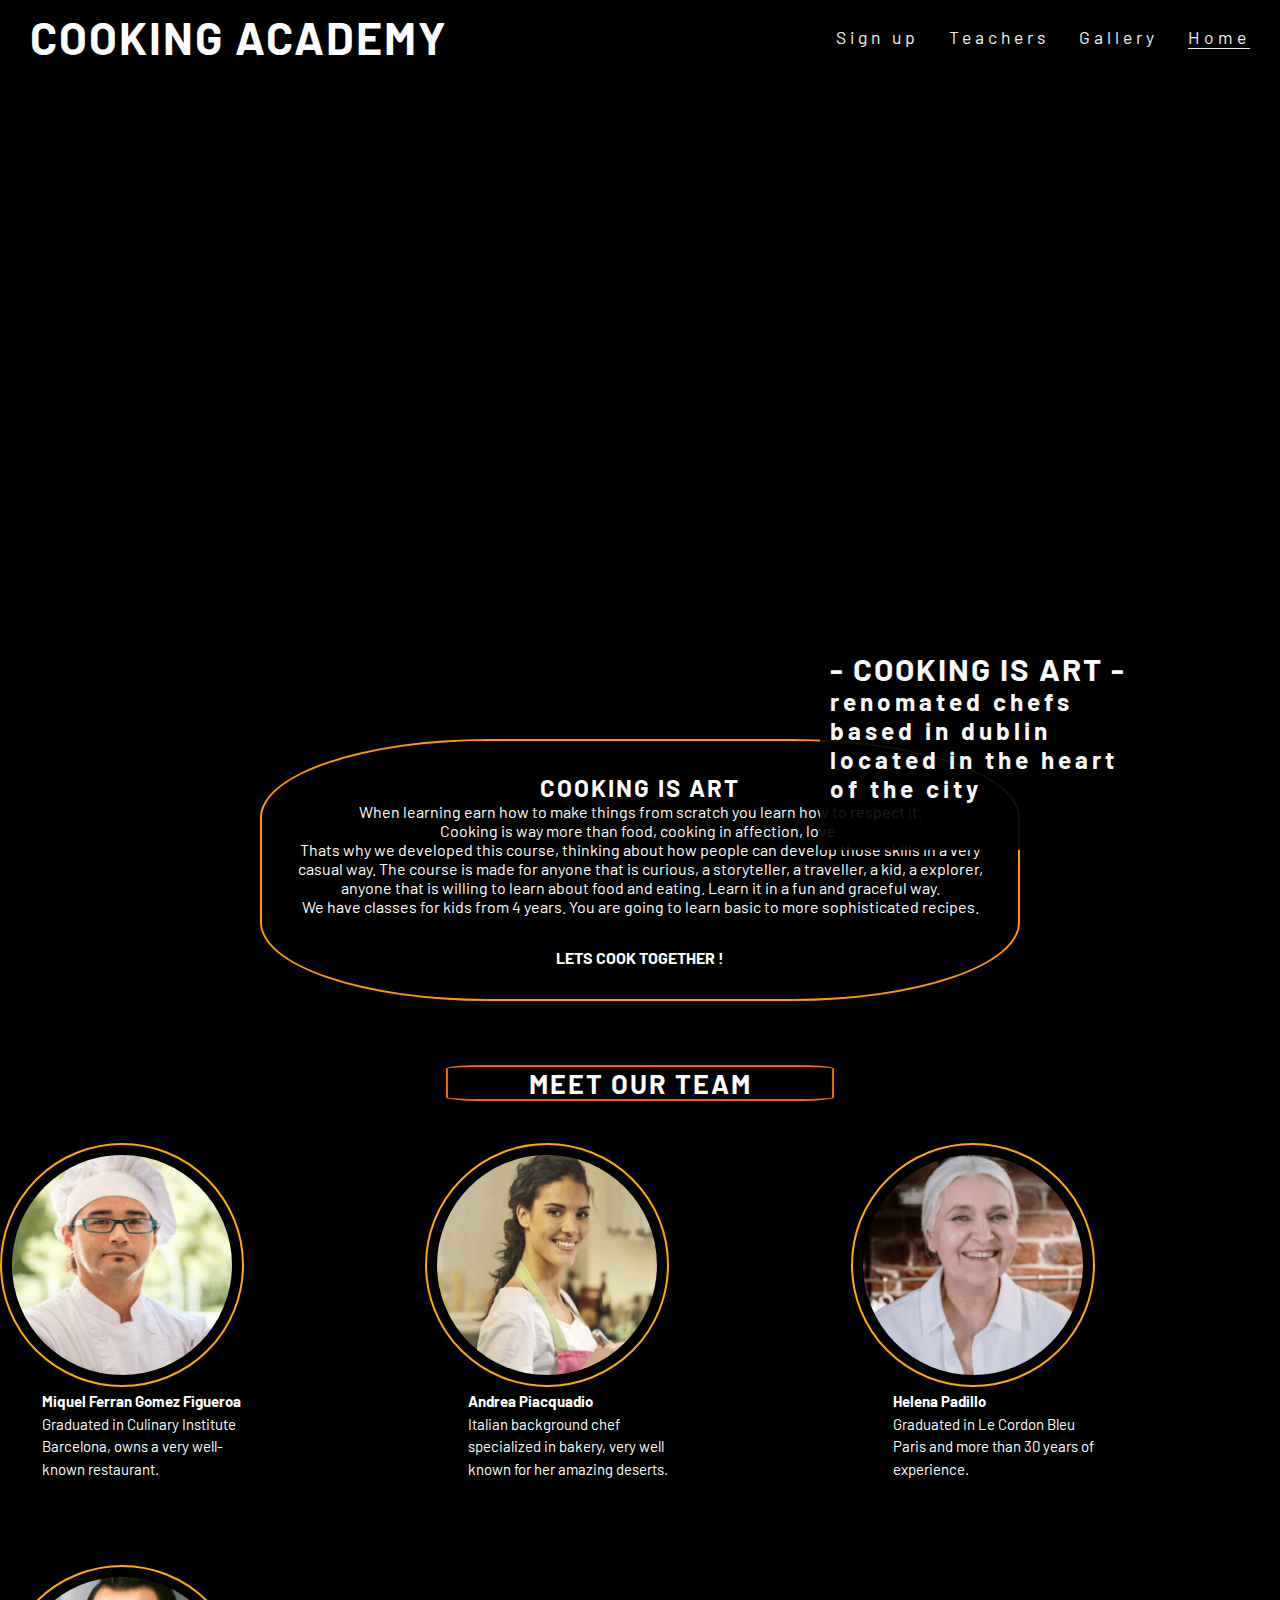
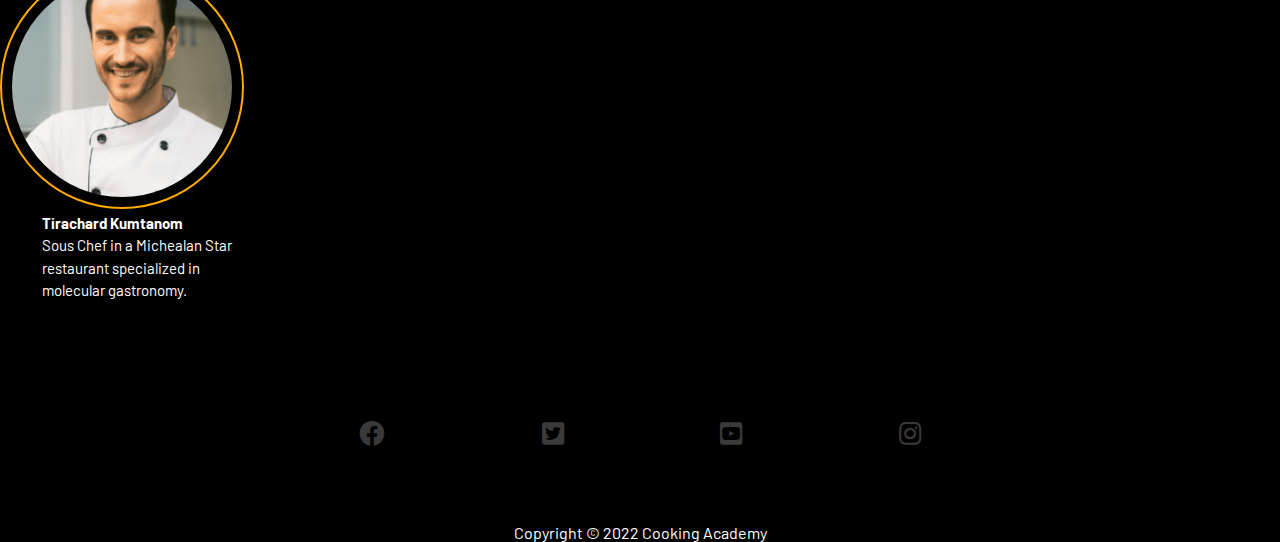
==== index.html @ 2762f679 "Cleaning up my code, removing spaces and tags that are not bing used." ====
<!DOCTYPE html>
<html lang="en">
<head>
    <meta charset="UTF-8">
    <meta http-equiv="X-UA-Compatible" content="IE=edge">
    <meta name="viewport" content="width=device-width, initial-scale=1.0">
    <meta name="description" content="Culinary school for people in Dublin, Ireland who are interested in cooking">
    <meta name="keywords" content="cooking, cook, passion for cooking, ireland, dublin">
    <link rel="stylesheet" href="assets/css/style.css">
    <link rel="stylesheet" href="https://cdnjs.cloudflare.com/ajax/libs/font-awesome/5.9.0/css/all.min.css">
    <link rel="icon" href="assets/Images/chef.png" type="image/x-icon">
    <title>Cooking Academy</title>
</head>
<body>
      <!-- Header containing nav bar -->
    <header>
        <a href="index.html">

            <h1 id="logo">Cooking Academy </h1>
        </a>
        <nav>
            <ul id="menu">
                <li>
                    <a class="active" href="index.html">Home</a>
                </li>
                <li>
                    <a href="gallery.html">Gallery</a>
                </li>
                <li>
                    <a href="#chefs">Teachers</a>
                </li>
                <li>
                    <a href="form.html">Sign up</a>
                </li>
            </ul>
        </nav>
    </header>
    <!-- Hero Image,main background and cover text  -->
    <section id="background-outer">
        <div id="background"></div>
        <div id="cover-text">
            <h2>- Cooking is art -</h2>
            <h3>renomated chefs based in dublin</h3>
            <h3> located in the heart of the city</h3>
        </div>
    </section>
    <hr>
    <!-- Reasons -->
    <section id="reasons">
        <div class="reasons">
           <div class="reasonscontent">
              <h2>Cooking is art </h2>
              <p>When learning earn how to make things from scratch you learn how to respect it.<p>Cooking is way more than food, cooking in affection, love. </p>
              Thats why we developed
              this course, thinking about how people can develop those skills in a very casual way. The course is made for anyone that is curious, a storyteller, a traveller, a kid, a explorer, anyone that is willing to learn about food and eating. Learn it in a fun and
              graceful way. <p> We have classes for kids from 4 years. You are going to learn basic to more
              sophisticated recipes.
              <div class="reasonsbig"> Lets cook together ! </div>
              </p></p>
           </div>
           <div class="reasonsbutton">
        </div>
     </section>
<!-- Chefs Section -->
        <div class="chefs"></div>
        <div class="teamgreeting"><h2>Meet Our Team </h2></div>
        <section id="chefs"> 
            <div class="chef-1">
            <img class="chefs-image" src="assets/Images/chefmiguel.webp" alt="A picture of mand that is chef">
            <figcaption>
                <p><strong> Miquel Ferran Gomez Figueroa </strong></p>
                <p> Graduated in Culinary Institute Barcelona, owns a very well-known restaurant. </p>
            </figcaption>
            </div>
            <div class="chef-2">
                <img class="chefs-image" src="assets/Images/chefandrea.webp" alt="A picture of lady chef">
                <figcaption> 
                    <p><strong> Andrea Piacquadio </strong></p>
                    <p class="chef-background"> Italian background chef specialized in bakery, very well known for her amazing deserts.</p>
                </figcaption>
            </div>
            <div class="chef-3">
                <img class="chefs-image"  src="assets/Images/chefhelena.webp" alt="A picture of lady that is a chef">
                <figcaption>
                    <p><strong> Helena Padillo </strong></p>
                    <p> Graduated in Le Cordon Bleu Paris and more than 30 years of experience.</p>
                </figcaption>
            </div>
            <div class="chef-4">
                <img class="chefs-image" src="assets/Images/cheftirard.webp" alt="A picture of male that is a chef">
                <figcaption>
                    <p> <strong> Tirachard Kumtanom </strong></p>
                    <p>Sous Chef in a Michealan Star restaurant specialized in molecular gastronomy.</p>
                </figcaption>
            </div>
    </section>
<!-- Footer -->
        <footer>
            <ul class="social-networks">
                <li>
                    <a href="https://facebook.com" target="_blank" rel="noopener"
                        aria-label="Visit our Facebook page (opens in a new tab)"><i class="fab fa-facebook"></i></a>
                </li>
                <li>
                    <a href="https://twitter.com" target="_blank" rel="noopener"
                        aria-label="Visit our Twitter page (opens in a new tab)"><i
                            class="fab fa-twitter-square"></i></a>
                </li>
                <li>
                    <a href="https://youtube.com" target="_blank" rel="noopener"
                        aria-label="Visit our YouTube page (opens in a new tab)"><i
                            class="fab fa-youtube-square"></i></a>
                </li>
                <li>
                    <a href="https://instagram.com" target="_blank" rel="noopener"
                        aria-label="Visit our Instagram page (opens in a new tab)"><i class="fab fa-instagram"></i></a>
                </li>
            </ul>
            <div class="copyright">
                Copyright © 2022 Cooking Academy </div>
        </footer>
</body>
</html>
---- assets/css/style.css ----
@import url('https://fonts.googleapis.com/css2?family=Barlow:ital,wght@0,300;1,200&family=PT+Sans&display=swap');

* {
    margin: 0;
    padding: 0;
    border: none;
}
body {
    font-family: Barlow, sans-serif;
    font-weight: 400;
    background-color: black;
}
h1 {
    font-family: Barlow, sans-serif;
    text-transform: uppercase;
    letter-spacing: 2px;
    color: white;
}
h2 {
    font-family: Barlow, sans-serif;
    text-transform: uppercase;
    letter-spacing: 2px;
    color: white;

}

#logo {
    float: left;
    font-size: 280%;
    margin-left: 30px;
    clear: both;
}

#menu,
#logo {
    line-height: 75px;


}

#menu {
    font-size: 110%;
    letter-spacing: 4px;
    color: rgb(243, 244, 244);
}

#menu li {
    float: right;
    list-style-type: none;
    margin-right: 30px;
}

#menu a {
    text-decoration: none;
    color: inherit;
}

#menu a:hover {
    padding: 10px 15px;
    font-size: 20px;
    text-align: center;
    cursor: pointer;
    color: #fff;
    background-color: #9ca7a3;
    border: none;
    border-radius: 5px;
    box-shadow: 0 5px rgb(162, 155, 155);
}

.active {
    border-bottom: 1px solid rgb(245, 237, 237);
}

/*background image */

#background-outer {
    overflow: hidden;
    height: 600px;
    width: 100%;
}


/* text box for background-image */

#cover-text,
#cover-text h2 {
    color: rgb(249, 249, 249);

}

#background {
    height: 500px;
    width: 100%;
    background: url(/assets/Images/cover.webp) no-repeat center;
    background-size: cover;

    /* effects for the background */
    animation-name: hero-zoom;
    animation-duration: 20s;
    animation-fill-mode: forwards;
}

/* creates the level of zoom for hero image */
@keyframes hero-zoom {
    from {
        transform: scale(1);
    }

    to {
        transform: scale(1.5);
    }
}

#cover-text {
    font-size: 130%;
    font-family: Barlow, sans-serif;
    text-transform: none;
    letter-spacing: 4px;

    width: 300px;
    height: 200px;

    padding-top: 10px;
    padding-left: 10px;

    background-color: rgba(0, 0, 0, 0.9);

    bottom: 50px;
    right: 150px;

    position: absolute;
}

/*Reasons Description of the website */


#reasons {
    background-size: cover;
}
.reasons {
    background-color: rgba(44, 52, 60,);
    color: rgb(255, 255, 255);
    padding: 4rem;
    text-align: center;
    display: flex;
    align-content: center;
    justify-content:center;
}
.reasonscontent {
    max-width: 60%;
    background-color: rgba(0, 0, 0, 0.9);
    border: 2px solid rgb(255, 153, 0);
    padding: 2rem;
    align-self: center;
    border-radius: 30%;
}
.reasonsbig {
    font-weight: bold;
     display: block;
     margin-top: 2rem;
     text-transform:uppercase;
}
.reasonsbutton {

    align-self: center;
    background-color: #e27100;
    font-weight: bold;
    flex-direction: column;
}
.signupbutton {
    background-color: #ff9100;
    text-align: center;
    width: 100%;
    justify-content: center;
    border-radius: 5px;
    display: flex;
    margin-bottom: 10%;
    color: #fff;
    font-size: 40px;
    letter-spacing: 4px;
    color: rgb(243, 244, 244);
    text-decoration: none;
    text-transform: capitalize;
}
.signupbutton:hover {
padding: 10px 15px;
    font-size: 20px;
    text-align: center;
    cursor: pointer;
    color: #fff;
    background-color: #ec6a00;
    border: none;
    border-radius: 5px;
    box-shadow: 0 5px rgb(162, 155, 155);
}
/*Teachers */
.teamgreeting {
    clear: both;
    text-align: center;
    font-size: large;  
    color: #fff;
    border: 2px solid #ec6a00;
    width: 30%;
    margin-left: auto;
    margin-right: auto;
    border-radius: 10%;
}
.chef-1,
.chef-2,
.chef-3,
.chef-4 {
    display: inline-block;
    width: 33%;

}
.chefs-image {
    clear: both;
    height: 220px;
    width: 220px;
    border: 2px solid #ffaa00;
    border-radius: 50%;
    background-color: rgb(0, 0, 0);
    padding: 10px;
    margin-top: 10%;
}
figcaption {
    display: inline-block;
    font-size: 15px;
    line-height: 1.5;
    color: white;
    width: 50%;
    margin-left: 10%;
    margin-right: 10%;
    margin-bottom: 10%;
}
.chefs-image:hover {
    transform: scale(1.1);
}
/*footer */
footer {
    text-align: center;
}
.copyright {
    color: whitesmoke;
}
#linha-vertical {
    height: 200px;
    border-right: 1px solid red;
}
.social-networks {
    text-align: center;
}
.social-networks>li {
    display: inline;
}
.social-networks i {
    font-size: 160%;
    margin: 1%;
    padding: 5%;
    color: #3a3a3a;
}
.copyright {
    color: white;
}
/*form */
form {
    clear: both;
    background-image: url('/assets/Images/chefplatingwithsmoke.png');
    background-size: cover;
    background-position: center;
    display: flex;
    flex-direction: column;
    justify-content: center;
    align-items: left;
    background-color: #fff;
    padding: 3rem;

}
.contact-form {
    flex-direction: column;
    border: none;
    border-radius: 50px;
    padding: 20px;
    font-size: 30px;
    color: #ffffff;
    font-weight: bold;
    border: solid 3px #e27100;
    width: 70%;
}
input,
text {
    margin: 0.6rem 0;
    padding: 0.8rem 1.2rem;
    border: none;
    border-radius: 10px;
    box-shadow: 1px 1px 6px #0000001c;
    font-size: 0.8rem;
}
.submit-button button {
    width: 100%;
    margin-top: 2.5rem;
    border: none;
    background-color: #ffb909;
    padding: 0.62rem;
    border-radius: 5px;
    cursor: pointer;
}
.submit-button button:hover {
    background-color: #fffffff1;
}
.submit-button:hover {
    background-color: #ffb909;
    color: #ffffff;
}
#comment {
    width: 60%;
    height: 80%;
    margin-top: 20px;
}
/*images for gallery*/
#photos {
    clear: both;
    column-count: 4;
    display: inline-block;
    text-align: center;
}
#photos img {
    width: 80%;
}
/* Contact page textblock media query for mobile wider than 375px */
@media only screen and (max-width: 1064px) {
    .contact-form {
        width: 250px;
        display: flex;
        flex-direction: column;
    }
.reasonscontent {
    margin-top: 45%;
    min-width: 80vw;
    flex-direction: column;
}
.reasons button {
    min-width: 40%;
    flex-direction: column;
}
}
@media (max-width: 800px) {
    #photos {
        flex-direction: column;
        display: flex;
    }
}
@media screen and (max-width: 1200px) {
    #descriptionchef {
        display: flex;
        width: 65%;
        height: 1200px;
        margin: 0 auto;
        flex-direction: column;
    }
    #welcome {
        padding: 30px 0;
        margin: 0;
    }
    #um {
        width: 100%;
        float: left;
        padding: 0;
    }
    hr {
        display: none;
    }
}
@media screen and (max-width: 950px) {

    #menu {
        clear: left;
        float: left;
        margin-left: 30px;
        margin-bottom: 20px;
        line-height: 25px;
    }
}
@media screen and (max-width: 670px) {
    #cover-text {
        bottom: 20px;
        right: 0;
    }
    .chef-1,
    .chef-2,
    .chef-3,
    .chef-4 {
        width: 70%;
        }
    figcaption {
        width: 70%;
        display: inline;
    }
.reasons {
    min-width: 90vw;
    padding: 2%;
    margin-top: 0;
    padding: 10%;
    flex-direction: column;
}
.reasonscontent h2 {
    font-size: 1.1rem;
    font-weight: 400;
    flex-direction: column;
}
.reasonscontent p {
    display: block;
    font-size: 1.2rem;
}
.reasons button {
    max-width: 95vw;
}
.teamgreeting {
    width: auto;
}
}
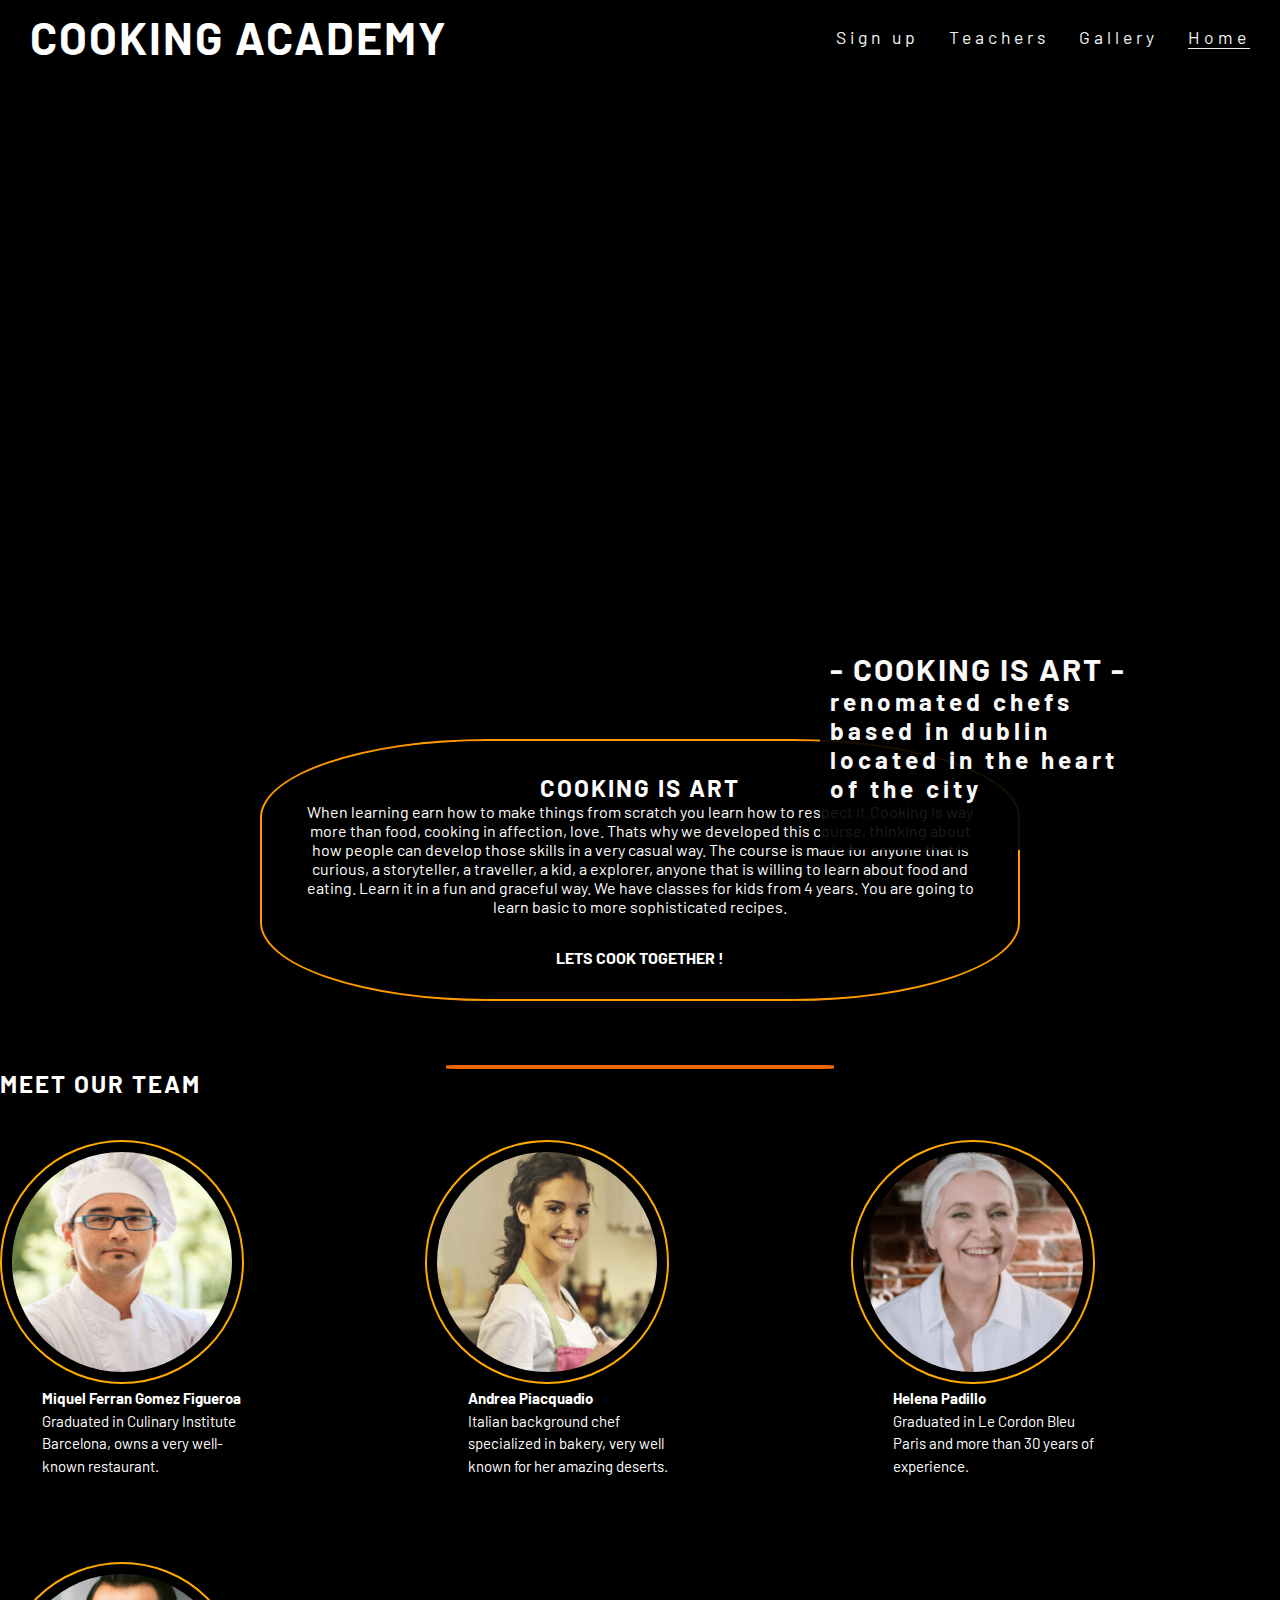
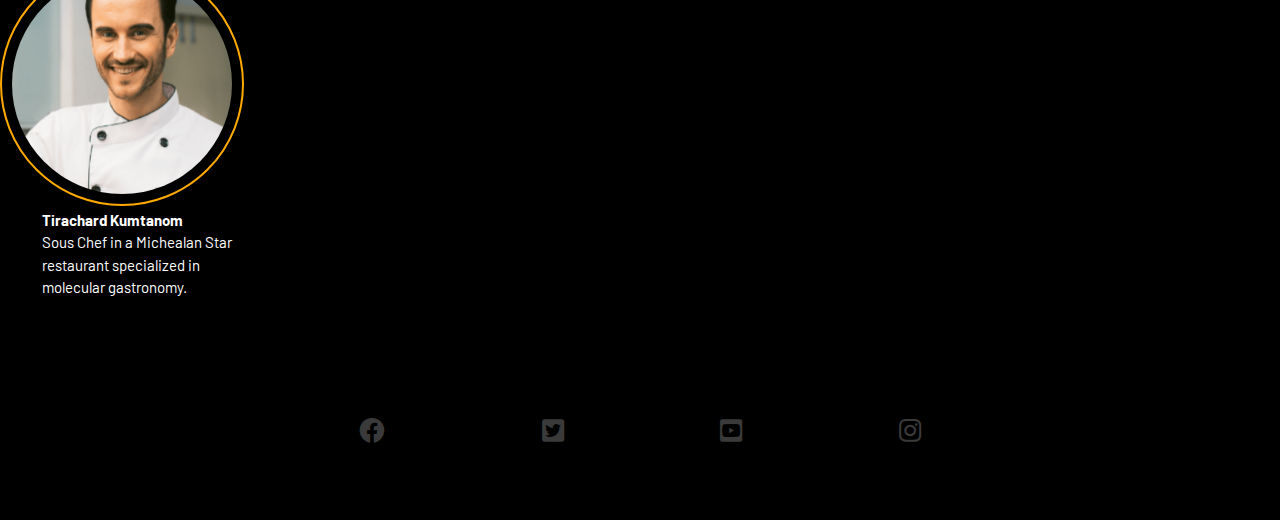
==== commit 8a040aca: "Fixing error that appeared on Nu Html Checker" ====
--- a/index.html
+++ b/index.html
@@ -50,48 +50,56 @@
         <div class="reasons">
            <div class="reasonscontent">
               <h2>Cooking is art </h2>
-              <p>When learning earn how to make things from scratch you learn how to respect it.<p>Cooking is way more than food, cooking in affection, love. </p>
-              Thats why we developed
-              this course, thinking about how people can develop those skills in a very casual way. The course is made for anyone that is curious, a storyteller, a traveller, a kid, a explorer, anyone that is willing to learn about food and eating. Learn it in a fun and
-              graceful way. <p> We have classes for kids from 4 years. You are going to learn basic to more
-              sophisticated recipes.
+              <p>When learning earn how to make things from scratch you learn how to respect it.Cooking is way more than food, cooking in affection, love. 
+              Thats why we developed  this course, thinking about how people can develop those skills in a very casual way. The course is made for anyone that is curious, a storyteller, a traveller, a kid, a explorer, anyone that is willing to learn about food and eating. Learn it in a fun and
+              graceful way. We have classes for kids from 4 years. You are going to learn basic to more
+              sophisticated recipes. </p>
               <div class="reasonsbig"> Lets cook together ! </div>
-              </p></p>
            </div>
            <div class="reasonsbutton">
         </div>
+    </div>
      </section>
 <!-- Chefs Section -->
         <div class="chefs"></div>
-        <div class="teamgreeting"><h2>Meet Our Team </h2></div>
         <section id="chefs"> 
+            <div class="teamgreeting"></div> <h2>Meet Our Team </h2>
             <div class="chef-1">
+                <figure>
             <img class="chefs-image" src="assets/Images/chefmiguel.webp" alt="A picture of mand that is chef">
             <figcaption>
                 <p><strong> Miquel Ferran Gomez Figueroa </strong></p>
                 <p> Graduated in Culinary Institute Barcelona, owns a very well-known restaurant. </p>
             </figcaption>
+         </figure>
             </div>
             <div class="chef-2">
+                <figure>
                 <img class="chefs-image" src="assets/Images/chefandrea.webp" alt="A picture of lady chef">
                 <figcaption> 
                     <p><strong> Andrea Piacquadio </strong></p>
                     <p class="chef-background"> Italian background chef specialized in bakery, very well known for her amazing deserts.</p>
                 </figcaption>
+            </figure>
+
             </div>
             <div class="chef-3">
+                <figure>
                 <img class="chefs-image"  src="assets/Images/chefhelena.webp" alt="A picture of lady that is a chef">
                 <figcaption>
                     <p><strong> Helena Padillo </strong></p>
                     <p> Graduated in Le Cordon Bleu Paris and more than 30 years of experience.</p>
                 </figcaption>
+            </figure>
             </div>
             <div class="chef-4">
+                <figure>
                 <img class="chefs-image" src="assets/Images/cheftirard.webp" alt="A picture of male that is a chef">
                 <figcaption>
                     <p> <strong> Tirachard Kumtanom </strong></p>
                     <p>Sous Chef in a Michealan Star restaurant specialized in molecular gastronomy.</p>
-                </figcaption>
+                </figcaption> 
+                </figure>
             </div>
     </section>
 <!-- Footer -->
@@ -116,8 +124,7 @@
                         aria-label="Visit our Instagram page (opens in a new tab)"><i class="fab fa-instagram"></i></a>
                 </li>
             </ul>
-            <div class="copyright">
-                Copyright © 2022 Cooking Academy </div>
+            
         </footer>
 </body>
 </html>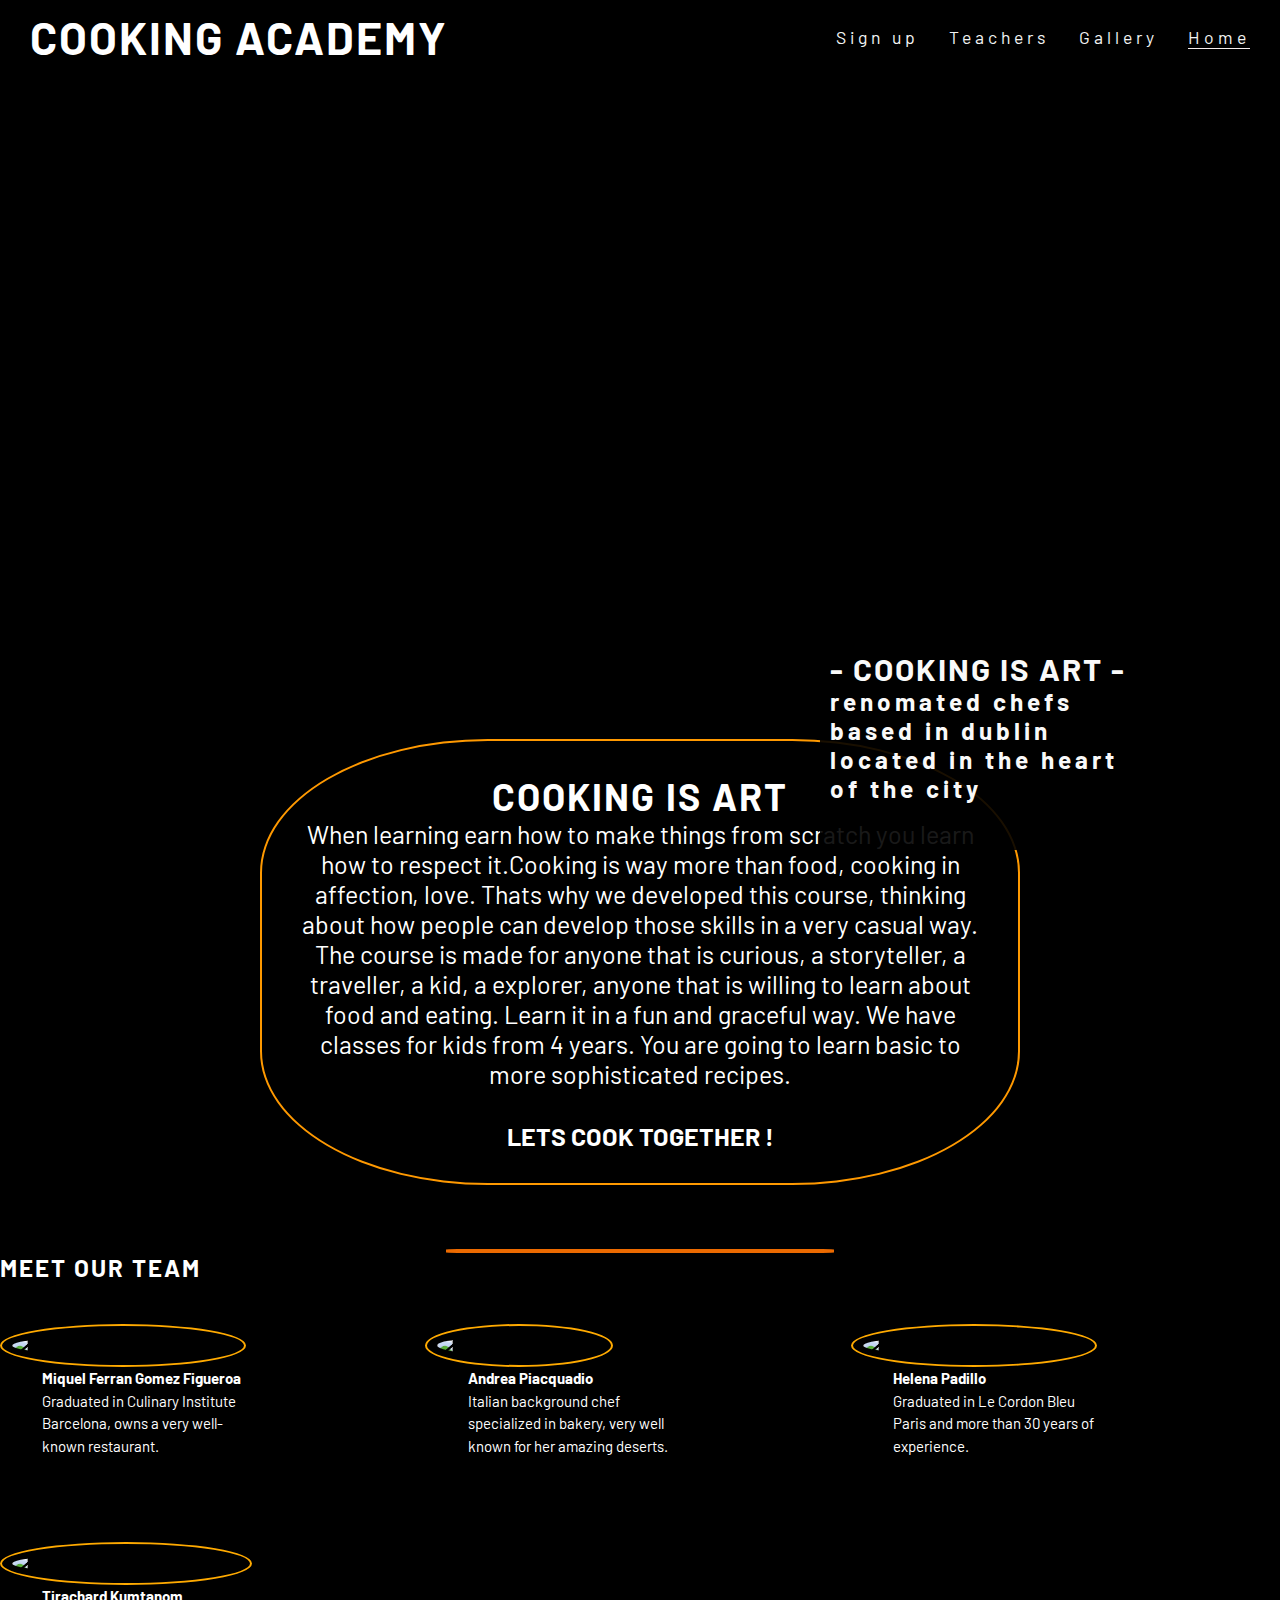
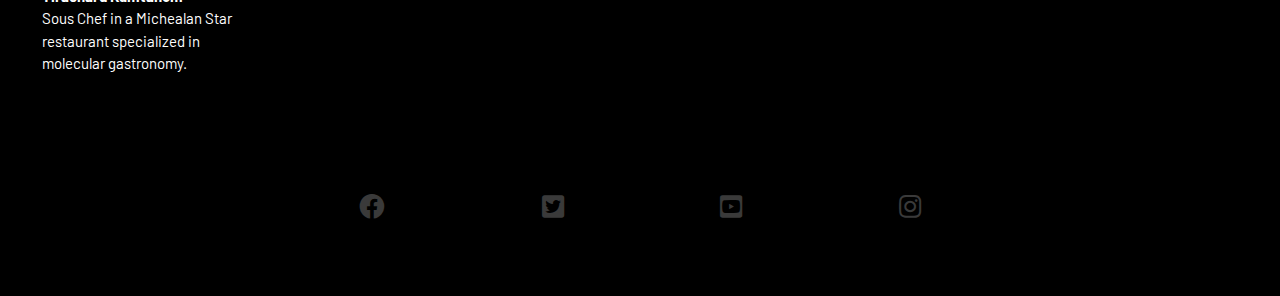
==== commit 4799a291: "Fixing chefs relative path" ====
--- a/index.html
+++ b/index.html
@@ -66,7 +66,7 @@
             <div class="teamgreeting"></div> <h2>Meet Our Team </h2>
             <div class="chef-1">
                 <figure>
-            <img class="chefs-image" src="assets/Images/chefmiguel.webp" alt="A picture of mand that is chef">
+            <img class="chefs-image" src="assets/images/chefmiguel.webp" alt="A picture of mand that is chef">
             <figcaption>
                 <p><strong> Miquel Ferran Gomez Figueroa </strong></p>
                 <p> Graduated in Culinary Institute Barcelona, owns a very well-known restaurant. </p>
@@ -75,7 +75,7 @@
             </div>
             <div class="chef-2">
                 <figure>
-                <img class="chefs-image" src="assets/Images/chefandrea.webp" alt="A picture of lady chef">
+                <img class="chefs-image" src="assets/images/chefandrea.webp" alt="A picture of lady chef">
                 <figcaption> 
                     <p><strong> Andrea Piacquadio </strong></p>
                     <p class="chef-background"> Italian background chef specialized in bakery, very well known for her amazing deserts.</p>
@@ -85,7 +85,7 @@
             </div>
             <div class="chef-3">
                 <figure>
-                <img class="chefs-image"  src="assets/Images/chefhelena.webp" alt="A picture of lady that is a chef">
+                <img class="chefs-image"  src="assets/images/chefhelena.webp" alt="A picture of lady that is a chef">
                 <figcaption>
                     <p><strong> Helena Padillo </strong></p>
                     <p> Graduated in Le Cordon Bleu Paris and more than 30 years of experience.</p>
@@ -94,7 +94,7 @@
             </div>
             <div class="chef-4">
                 <figure>
-                <img class="chefs-image" src="assets/Images/cheftirard.webp" alt="A picture of male that is a chef">
+                <img class="chefs-image" src="assets/images/cheftirard.webp" alt="A picture of male that is a chef">
                 <figcaption>
                     <p> <strong> Tirachard Kumtanom </strong></p>
                     <p>Sous Chef in a Michealan Star restaurant specialized in molecular gastronomy.</p>
--- a/assets/css/style.css
+++ b/assets/css/style.css
@@ -21,40 +21,31 @@
     text-transform: uppercase;
     letter-spacing: 2px;
     color: white;
-
-}
-
+}
 #logo {
     float: left;
     font-size: 280%;
     margin-left: 30px;
     clear: both;
 }
-
 #menu,
 #logo {
     line-height: 75px;
-
-
-}
-
+}
 #menu {
     font-size: 110%;
     letter-spacing: 4px;
     color: rgb(243, 244, 244);
 }
-
 #menu li {
     float: right;
     list-style-type: none;
     margin-right: 30px;
 }
-
 #menu a {
     text-decoration: none;
     color: inherit;
 }
-
 #menu a:hover {
     padding: 10px 15px;
     font-size: 20px;
@@ -66,85 +57,66 @@
     border-radius: 5px;
     box-shadow: 0 5px rgb(162, 155, 155);
 }
-
 .active {
     border-bottom: 1px solid rgb(245, 237, 237);
 }
-
 /*background image */
-
 #background-outer {
     overflow: hidden;
     height: 600px;
     width: 100%;
 }
-
-
 /* text box for background-image */
 
 #cover-text,
 #cover-text h2 {
     color: rgb(249, 249, 249);
-
-}
-
+}
 #background {
     height: 500px;
     width: 100%;
-    background: url(/assets/Images/cover.webp) no-repeat center;
+    background: url(../images/cover.webp) no-repeat center;
     background-size: cover;
-
     /* effects for the background */
     animation-name: hero-zoom;
     animation-duration: 20s;
     animation-fill-mode: forwards;
 }
-
 /* creates the level of zoom for hero image */
 @keyframes hero-zoom {
     from {
         transform: scale(1);
     }
-
     to {
         transform: scale(1.5);
     }
 }
-
 #cover-text {
     font-size: 130%;
     font-family: Barlow, sans-serif;
     text-transform: none;
     letter-spacing: 4px;
-
     width: 300px;
     height: 200px;
-
     padding-top: 10px;
     padding-left: 10px;
-
     background-color: rgba(0, 0, 0, 0.9);
-
     bottom: 50px;
     right: 150px;
-
     position: absolute;
 }
-
 /*Reasons Description of the website */
-
-
 #reasons {
     background-size: cover;
 }
 .reasons {
-    background-color: rgba(44, 52, 60,);
     color: rgb(255, 255, 255);
     padding: 4rem;
     text-align: center;
     display: flex;
     align-content: center;
     justify-content:center;
+    font-size: 25px;
 }
 .reasonscontent {
     max-width: 60%;
@@ -153,12 +125,14 @@
     padding: 2rem;
     align-self: center;
     border-radius: 30%;
+    font-size: 25px;
 }
 .reasonsbig {
     font-weight: bold;
      display: block;
      margin-top: 2rem;
      text-transform:uppercase;
+     font-size: 25px;
 }
 .reasonsbutton {
 
@@ -211,7 +185,6 @@
 .chef-4 {
     display: inline-block;
     width: 33%;
-
 }
 .chefs-image {
     clear: both;
@@ -240,9 +213,6 @@
 footer {
     text-align: center;
 }
-.copyright {
-    color: whitesmoke;
-}
 #linha-vertical {
     height: 200px;
     border-right: 1px solid red;
@@ -259,28 +229,22 @@
     padding: 5%;
     color: #3a3a3a;
 }
-.copyright {
-    color: white;
-}
 /*form */
 form {
     clear: both;
-    background-image: url('/assets/Images/chefplatingwithsmoke.png');
+    background-image: url('../images/chefplatingwithsmoke.png');
     background-size: cover;
     background-position: center;
     display: flex;
     flex-direction: column;
     justify-content: center;
-    align-items: left;
     background-color: #fff;
     padding: 3rem;
-
 }
 .contact-form {
     flex-direction: column;
     border: none;
     border-radius: 50px;
-    padding: 20px;
     font-size: 30px;
     color: #ffffff;
     font-weight: bold;
@@ -330,7 +294,6 @@
 /* Contact page textblock media query for mobile wider than 375px */
 @media only screen and (max-width: 1064px) {
     .contact-form {
-        width: 250px;
         display: flex;
         flex-direction: column;
     }
@@ -348,6 +311,7 @@
     #photos {
         flex-direction: column;
         display: flex;
+        padding-bottom: 5px
     }
 }
 @media screen and (max-width: 1200px) {
@@ -372,7 +336,6 @@
     }
 }
 @media screen and (max-width: 950px) {
-
     #menu {
         clear: left;
         float: left;
@@ -391,10 +354,11 @@
     .chef-3,
     .chef-4 {
         width: 70%;
+        display: grid;
         }
     figcaption {
         width: 70%;
-        display: inline;
+        
     }
 .reasons {
     min-width: 90vw;
@@ -404,13 +368,11 @@
     flex-direction: column;
 }
 .reasonscontent h2 {
-    font-size: 1.1rem;
     font-weight: 400;
     flex-direction: column;
 }
 .reasonscontent p {
     display: block;
-    font-size: 1.2rem;
 }
 .reasons button {
     max-width: 95vw;
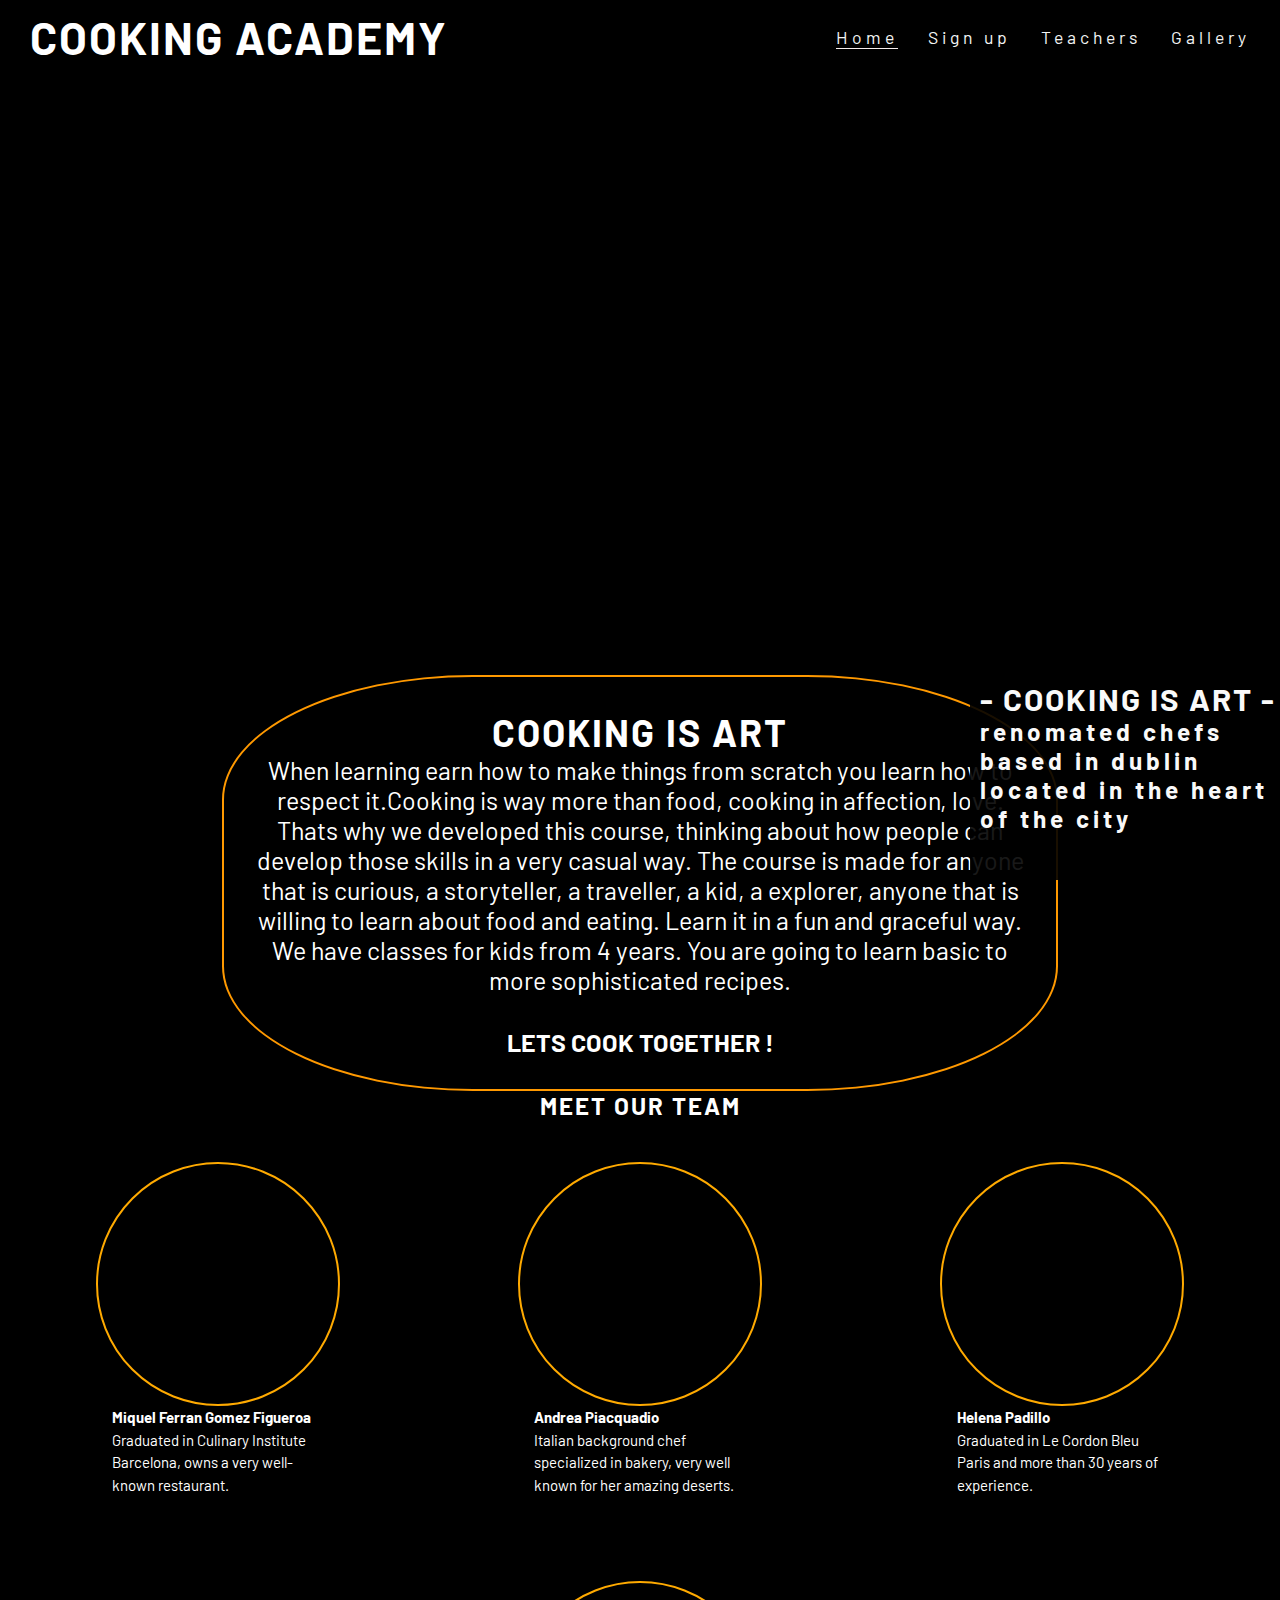
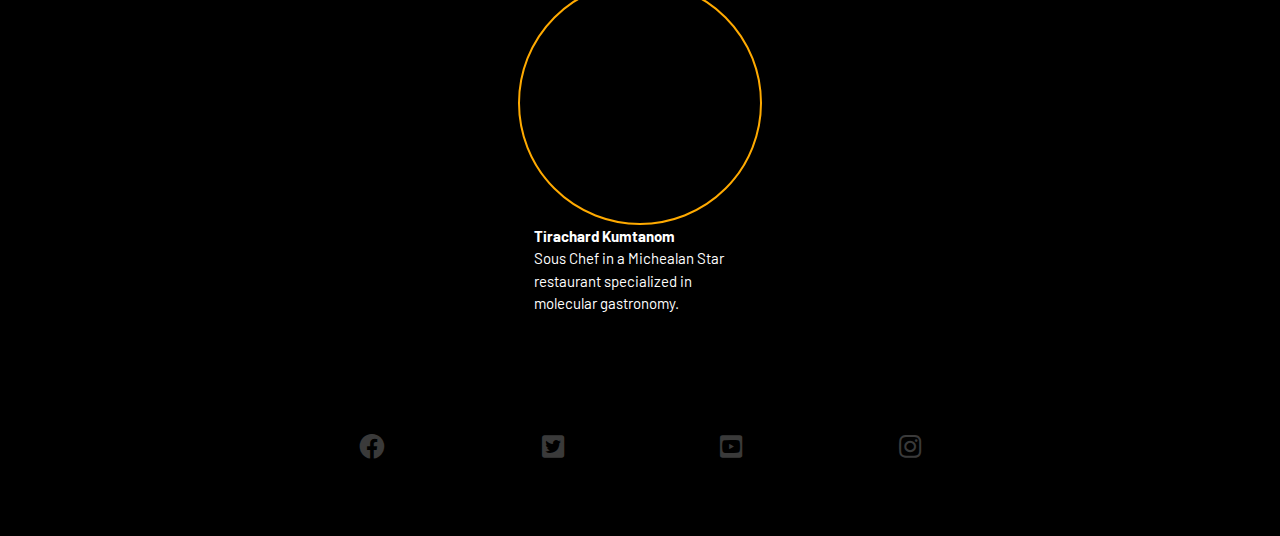
==== commit b506527b: "Fixing bugs on media queries and adapting pics to sit better on mobiles" ====
--- a/index.html
+++ b/index.html
@@ -1,5 +1,6 @@
 <!DOCTYPE html>
 <html lang="en">
+
 <head>
     <meta charset="UTF-8">
     <meta http-equiv="X-UA-Compatible" content="IE=edge">
@@ -8,11 +9,12 @@
     <meta name="keywords" content="cooking, cook, passion for cooking, ireland, dublin">
     <link rel="stylesheet" href="assets/css/style.css">
     <link rel="stylesheet" href="https://cdnjs.cloudflare.com/ajax/libs/font-awesome/5.9.0/css/all.min.css">
-    <link rel="icon" href="assets/Images/chef.png" type="image/x-icon">
+    <link rel="icon" href="assets/images/chef.png" type="image/x-icon">
     <title>Cooking Academy</title>
 </head>
+
 <body>
-      <!-- Header containing nav bar -->
+    <!-- Header containing nav bar -->
     <header>
         <a href="index.html">
 
@@ -20,9 +22,6 @@
         </a>
         <nav>
             <ul id="menu">
-                <li>
-                    <a class="active" href="index.html">Home</a>
-                </li>
                 <li>
                     <a href="gallery.html">Gallery</a>
                 </li>
@@ -32,9 +31,13 @@
                 <li>
                     <a href="form.html">Sign up</a>
                 </li>
+                <li>
+                    <a class="active" href="index.html">Home</a>
+                </li>
             </ul>
         </nav>
     </header>
+    <main>
     <!-- Hero Image,main background and cover text  -->
     <section id="background-outer">
         <div id="background"></div>
@@ -48,83 +51,89 @@
     <!-- Reasons -->
     <section id="reasons">
         <div class="reasons">
-           <div class="reasonscontent">
-              <h2>Cooking is art </h2>
-              <p>When learning earn how to make things from scratch you learn how to respect it.Cooking is way more than food, cooking in affection, love. 
-              Thats why we developed  this course, thinking about how people can develop those skills in a very casual way. The course is made for anyone that is curious, a storyteller, a traveller, a kid, a explorer, anyone that is willing to learn about food and eating. Learn it in a fun and
-              graceful way. We have classes for kids from 4 years. You are going to learn basic to more
-              sophisticated recipes. </p>
-              <div class="reasonsbig"> Lets cook together ! </div>
-           </div>
-           <div class="reasonsbutton">
+            <div class="reasonscontent">
+                <h2>Cooking is art </h2>
+                <p>When learning earn how to make things from scratch you learn how to respect it.Cooking is way more
+                    than food, cooking in affection, love.
+                    Thats why we developed this course, thinking about how people can develop those skills in a very
+                    casual way. The course is made for anyone that is curious, a storyteller, a traveller, a kid, a
+                    explorer, anyone that is willing to learn about food and eating. Learn it in a fun and
+                    graceful way. We have classes for kids from 4 years. You are going to learn basic to more
+                    sophisticated recipes. </p>
+                <div class="reasonsbig"> Lets cook together ! </div>
+            </div>
+            <div class="reasonsbutton">
+            </div>
         </div>
-    </div>
-     </section>
-<!-- Chefs Section -->
-        <div class="chefs"></div>
-        <section id="chefs"> 
-            <div class="teamgreeting"></div> <h2>Meet Our Team </h2>
-            <div class="chef-1">
-                <figure>
-            <img class="chefs-image" src="assets/images/chefmiguel.webp" alt="A picture of mand that is chef">
-            <figcaption>
-                <p><strong> Miquel Ferran Gomez Figueroa </strong></p>
-                <p> Graduated in Culinary Institute Barcelona, owns a very well-known restaurant. </p>
-            </figcaption>
-         </figure>
-            </div>
-            <div class="chef-2">
-                <figure>
+    </section>
+    <!-- Chefs Section -->
+    <div class="chefs">
+    <section id="chefs">
+        <h2 class="greeting">Meet Our Team </h2>
+        <div class="chef-profiles">
+        <div class="chef-1">
+            <figure class="flex-center">
+                <img class="chefs-image" src="assets/images/chefmiguel.webp" alt="A picture of mand that is chef">
+                <figcaption>
+                    <p><strong> Miquel Ferran Gomez Figueroa </strong></p>
+                    <p> Graduated in Culinary Institute Barcelona, owns a very well-known restaurant. </p>
+                </figcaption>
+            </figure>
+        </div>
+        <div class="chef-2">
+            <figure class="flex-center">
                 <img class="chefs-image" src="assets/images/chefandrea.webp" alt="A picture of lady chef">
-                <figcaption> 
+                <figcaption>
                     <p><strong> Andrea Piacquadio </strong></p>
-                    <p class="chef-background"> Italian background chef specialized in bakery, very well known for her amazing deserts.</p>
+                    <p class="chef-background"> Italian background chef specialized in bakery, very well known for her
+                        amazing deserts.</p>
                 </figcaption>
             </figure>
 
-            </div>
-            <div class="chef-3">
-                <figure>
-                <img class="chefs-image"  src="assets/images/chefhelena.webp" alt="A picture of lady that is a chef">
+        </div>
+        <div class="chef-3">
+            <figure class="flex-center">
+                <img class="chefs-image" src="assets/images/chefhelena.webp" alt="A picture of lady that is a chef">
                 <figcaption>
                     <p><strong> Helena Padillo </strong></p>
                     <p> Graduated in Le Cordon Bleu Paris and more than 30 years of experience.</p>
                 </figcaption>
             </figure>
-            </div>
-            <div class="chef-4">
-                <figure>
+        </div>
+        <div class="chef-4">
+            <figure class="flex-center">
                 <img class="chefs-image" src="assets/images/cheftirard.webp" alt="A picture of male that is a chef">
                 <figcaption>
                     <p> <strong> Tirachard Kumtanom </strong></p>
                     <p>Sous Chef in a Michealan Star restaurant specialized in molecular gastronomy.</p>
-                </figcaption> 
-                </figure>
-            </div>
+                </figcaption>
+            </figure>
+        </div>
+    </div>
+</div>
     </section>
-<!-- Footer -->
-        <footer>
-            <ul class="social-networks">
-                <li>
-                    <a href="https://facebook.com" target="_blank" rel="noopener"
-                        aria-label="Visit our Facebook page (opens in a new tab)"><i class="fab fa-facebook"></i></a>
-                </li>
-                <li>
-                    <a href="https://twitter.com" target="_blank" rel="noopener"
-                        aria-label="Visit our Twitter page (opens in a new tab)"><i
-                            class="fab fa-twitter-square"></i></a>
-                </li>
-                <li>
-                    <a href="https://youtube.com" target="_blank" rel="noopener"
-                        aria-label="Visit our YouTube page (opens in a new tab)"><i
-                            class="fab fa-youtube-square"></i></a>
-                </li>
-                <li>
-                    <a href="https://instagram.com" target="_blank" rel="noopener"
-                        aria-label="Visit our Instagram page (opens in a new tab)"><i class="fab fa-instagram"></i></a>
-                </li>
-            </ul>
-            
-        </footer>
+    <!-- Footer -->
+    <footer>
+        <ul class="social-networks">
+            <li>
+                <a href="https://facebook.com" target="_blank" rel="noopener"
+                    aria-label="Visit our Facebook page (opens in a new tab)"><i class="fab fa-facebook"></i></a>
+            </li>
+            <li>
+                <a href="https://twitter.com" target="_blank" rel="noopener"
+                    aria-label="Visit our Twitter page (opens in a new tab)"><i class="fab fa-twitter-square"></i></a>
+            </li>
+            <li>
+                <a href="https://youtube.com" target="_blank" rel="noopener"
+                    aria-label="Visit our YouTube page (opens in a new tab)"><i class="fab fa-youtube-square"></i></a>
+            </li>
+            <li>
+                <a href="https://instagram.com" target="_blank" rel="noopener"
+                    aria-label="Visit our Instagram page (opens in a new tab)"><i class="fab fa-instagram"></i></a>
+            </li>
+        </ul>
+    </main>
+    </footer>
 </body>
+
 </html>--- a/assets/css/style.css
+++ b/assets/css/style.css
@@ -79,7 +79,7 @@
     background-size: cover;
     /* effects for the background */
     animation-name: hero-zoom;
-    animation-duration: 20s;
+    animation-duration: 10s;
     animation-fill-mode: forwards;
 }
 /* creates the level of zoom for hero image */
@@ -111,7 +111,6 @@
 }
 .reasons {
     color: rgb(255, 255, 255);
-    padding: 4rem;
     text-align: center;
     display: flex;
     align-content: center;
@@ -122,10 +121,10 @@
     max-width: 60%;
     background-color: rgba(0, 0, 0, 0.9);
     border: 2px solid rgb(255, 153, 0);
-    padding: 2rem;
     align-self: center;
     border-radius: 30%;
     font-size: 25px;
+    padding: 2rem;
 }
 .reasonsbig {
     font-weight: bold;
@@ -168,16 +167,9 @@
     box-shadow: 0 5px rgb(162, 155, 155);
 }
 /*Teachers */
-.teamgreeting {
-    clear: both;
-    text-align: center;
-    font-size: large;  
-    color: #fff;
-    border: 2px solid #ec6a00;
-    width: 30%;
-    margin-left: auto;
-    margin-right: auto;
-    border-radius: 10%;
+.greeting {
+    text-align: center;
+    clear: both;
 }
 .chef-1,
 .chef-2,
@@ -185,6 +177,8 @@
 .chef-4 {
     display: inline-block;
     width: 33%;
+    align-items: center;
+    justify-content: center;
 }
 .chefs-image {
     clear: both;
@@ -195,6 +189,18 @@
     background-color: rgb(0, 0, 0);
     padding: 10px;
     margin-top: 10%;
+}
+.flex-center {
+    display: flex;
+    flex-direction: column;
+    justify-content: center;
+    align-items: center;
+}
+.chef-profiles {
+    display: flex;
+    flex-wrap: wrap;
+    align-items: center;
+    justify-content: center;
 }
 figcaption {
     display: inline-block;
@@ -281,6 +287,9 @@
     height: 80%;
     margin-top: 20px;
 }
+.form {
+    margin: 0 auto;
+}
 /*images for gallery*/
 #photos {
     clear: both;
@@ -291,14 +300,34 @@
 #photos img {
     width: 80%;
 }
-/* Contact page textblock media query for mobile wider than 375px */
+
+/* 404 Page error */
+.error {
+    text-align: center;
+    clear: both;
+    padding-top: 10%;
+
+}
+.errorfour
+{
+    font-size: 60px;
+}
+.homereturn {
+    font-size: large;
+    color: #fff;
+    text-decoration: none; 
+}
+.homereturn:hover {
+    color: #e27100;
+    text-decoration: underline;
+}
+/* Media queries */
 @media only screen and (max-width: 1064px) {
     .contact-form {
         display: flex;
         flex-direction: column;
     }
 .reasonscontent {
-    margin-top: 45%;
     min-width: 80vw;
     flex-direction: column;
 }
@@ -311,10 +340,11 @@
     #photos {
         flex-direction: column;
         display: flex;
-        padding-bottom: 5px
-    }
-}
-@media screen and (max-width: 1200px) {
+        padding-bottom: 5px;
+        align-items: center;
+    }
+}
+@media (min-width:1000px) and (max-width: 2000px) {
     #descriptionchef {
         display: flex;
         width: 65%;
@@ -333,6 +363,10 @@
     }
     hr {
         display: none;
+    }
+    #cover-text {
+        bottom: 20px;
+        right: 0;
     }
 }
 @media screen and (max-width: 950px) {
@@ -343,12 +377,17 @@
         margin-bottom: 20px;
         line-height: 25px;
     }
-}
-@media screen and (max-width: 670px) {
+        #cover-text {
+           position: sticky;
+        }
+    }
+    
+@media screen and (max-width: 770px) {
     #cover-text {
         bottom: 20px;
         right: 0;
-    }
+        position: sticky;
+     }
     .chef-1,
     .chef-2,
     .chef-3,
@@ -363,8 +402,6 @@
 .reasons {
     min-width: 90vw;
     padding: 2%;
-    margin-top: 0;
-    padding: 10%;
     flex-direction: column;
 }
 .reasonscontent h2 {
@@ -377,7 +414,22 @@
 .reasons button {
     max-width: 95vw;
 }
-.teamgreeting {
-    width: auto;
-}
-}+#chefs {
+    display: flex;
+    flex-direction: row;
+    flex-wrap: wrap;
+    align-items: center;
+    justify-content: center;
+}
+
+}
+@media screen and (max-width: 500px) {
+#chefs {
+    display: flex;
+    flex-direction: row;
+    flex-wrap: wrap;
+    align-items: center;
+    justify-content: center;
+}
+
+}
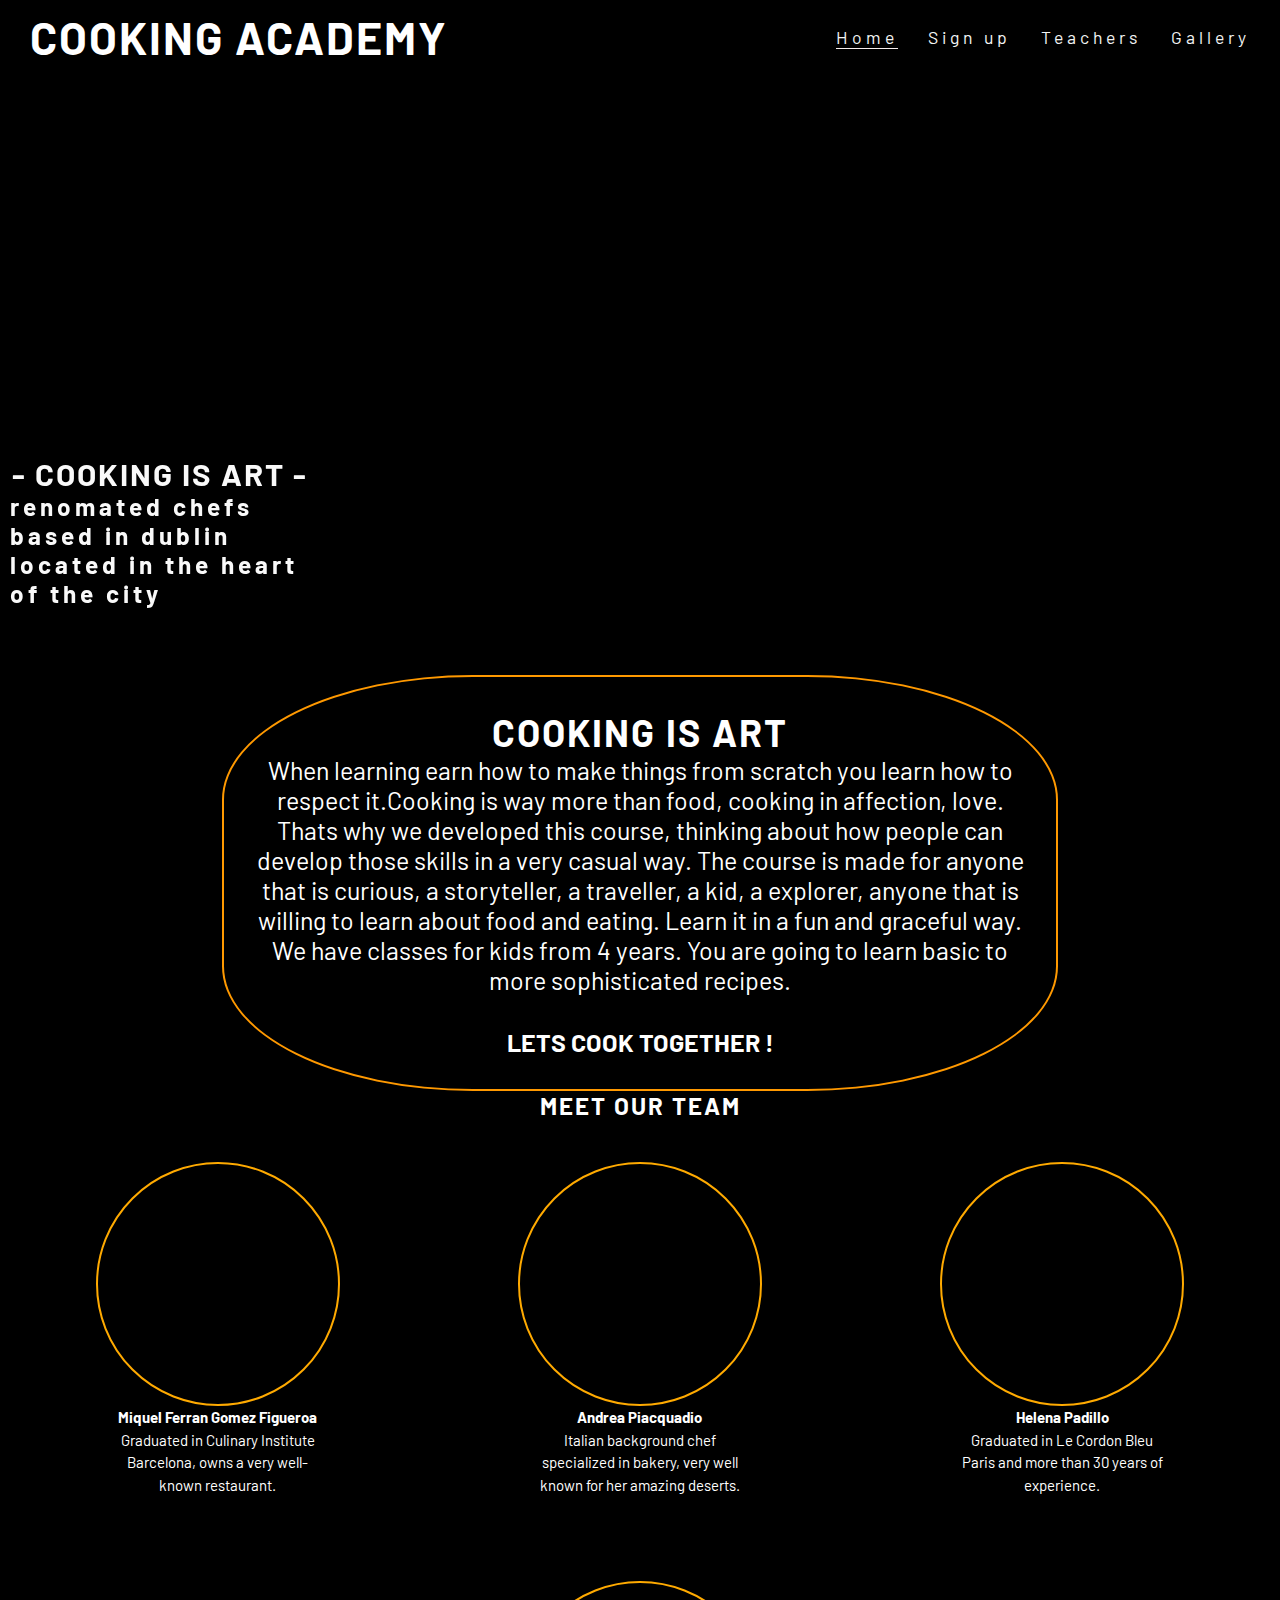
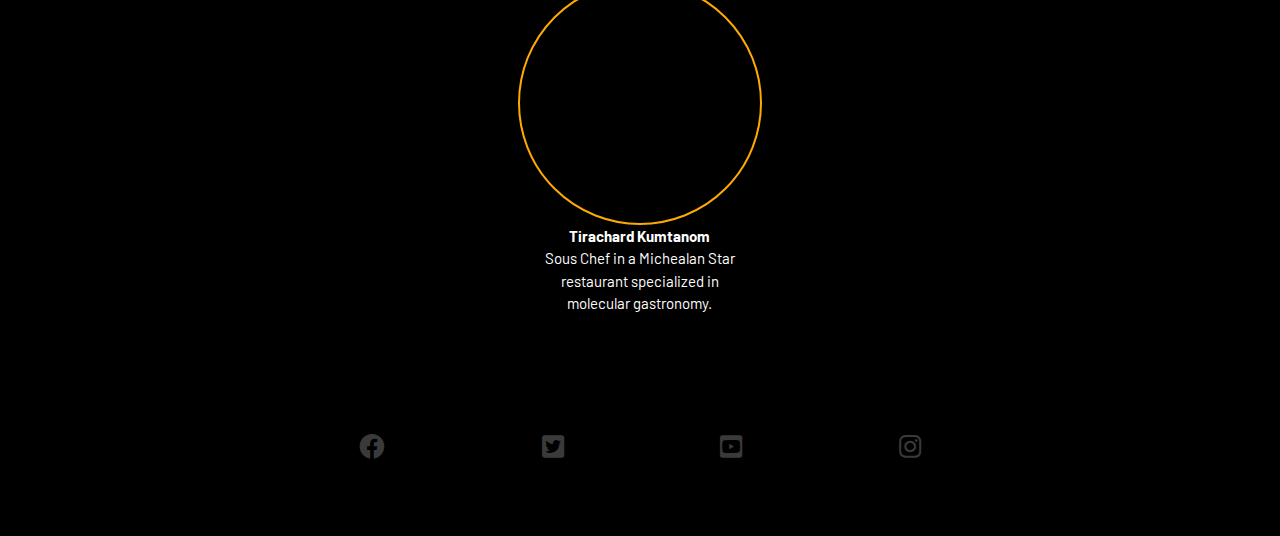
==== commit b88243e1: "Aligning team greeting" ====
--- a/index.html
+++ b/index.html
@@ -69,7 +69,7 @@
     <!-- Chefs Section -->
     <div class="chefs">
     <section id="chefs">
-        <h2 class="greeting">Meet Our Team </h2>
+        <h2 class="greeting"> Meet Our Team </h2>
         <div class="chef-profiles">
         <div class="chef-1">
             <figure class="flex-center">
@@ -89,7 +89,6 @@
                         amazing deserts.</p>
                 </figcaption>
             </figure>
-
         </div>
         <div class="chef-3">
             <figure class="flex-center">
@@ -108,10 +107,10 @@
                     <p>Sous Chef in a Michealan Star restaurant specialized in molecular gastronomy.</p>
                 </figcaption>
             </figure>
-        </div>
-    </div>
-</div>
+        </div> </div>
     </section>
+</div>  
+</main>
     <!-- Footer -->
     <footer>
         <ul class="social-networks">
@@ -132,7 +131,6 @@
                     aria-label="Visit our Instagram page (opens in a new tab)"><i class="fab fa-instagram"></i></a>
             </li>
         </ul>
-    </main>
     </footer>
 </body>
 
--- a/assets/css/style.css
+++ b/assets/css/style.css
@@ -21,6 +21,7 @@
     text-transform: uppercase;
     letter-spacing: 2px;
     color: white;
+    text-align: center;
 }
 #logo {
     float: left;
@@ -156,7 +157,7 @@
     text-transform: capitalize;
 }
 .signupbutton:hover {
-padding: 10px 15px;
+    padding: 10px 15px;
     font-size: 20px;
     text-align: center;
     cursor: pointer;
@@ -167,9 +168,10 @@
     box-shadow: 0 5px rgb(162, 155, 155);
 }
 /*Teachers */
-.greeting {
-    text-align: center;
-    clear: both;
+.greeting h2{
+    text-align: center;
+    clear: both;
+    padding-top: 20px;
 }
 .chef-1,
 .chef-2,
@@ -179,6 +181,7 @@
     width: 33%;
     align-items: center;
     justify-content: center;
+    text-align: center;
 }
 .chefs-image {
     clear: both;
@@ -330,6 +333,7 @@
 .reasonscontent {
     min-width: 80vw;
     flex-direction: column;
+    padding:10px;
 }
 .reasons button {
     min-width: 40%;
@@ -344,7 +348,7 @@
         align-items: center;
     }
 }
-@media (min-width:1000px) and (max-width: 2000px) {
+@media (min-width:1000px) and (max-width: 3000px) {
     #descriptionchef {
         display: flex;
         width: 65%;
@@ -352,21 +356,14 @@
         margin: 0 auto;
         flex-direction: column;
     }
-    #welcome {
-        padding: 30px 0;
-        margin: 0;
-    }
-    #um {
-        width: 100%;
-        float: left;
-        padding: 0;
-    }
     hr {
         display: none;
     }
     #cover-text {
         bottom: 20px;
         right: 0;
+        position: sticky;
+        
     }
 }
 @media screen and (max-width: 950px) {
@@ -401,7 +398,6 @@
     }
 .reasons {
     min-width: 90vw;
-    padding: 2%;
     flex-direction: column;
 }
 .reasonscontent h2 {
